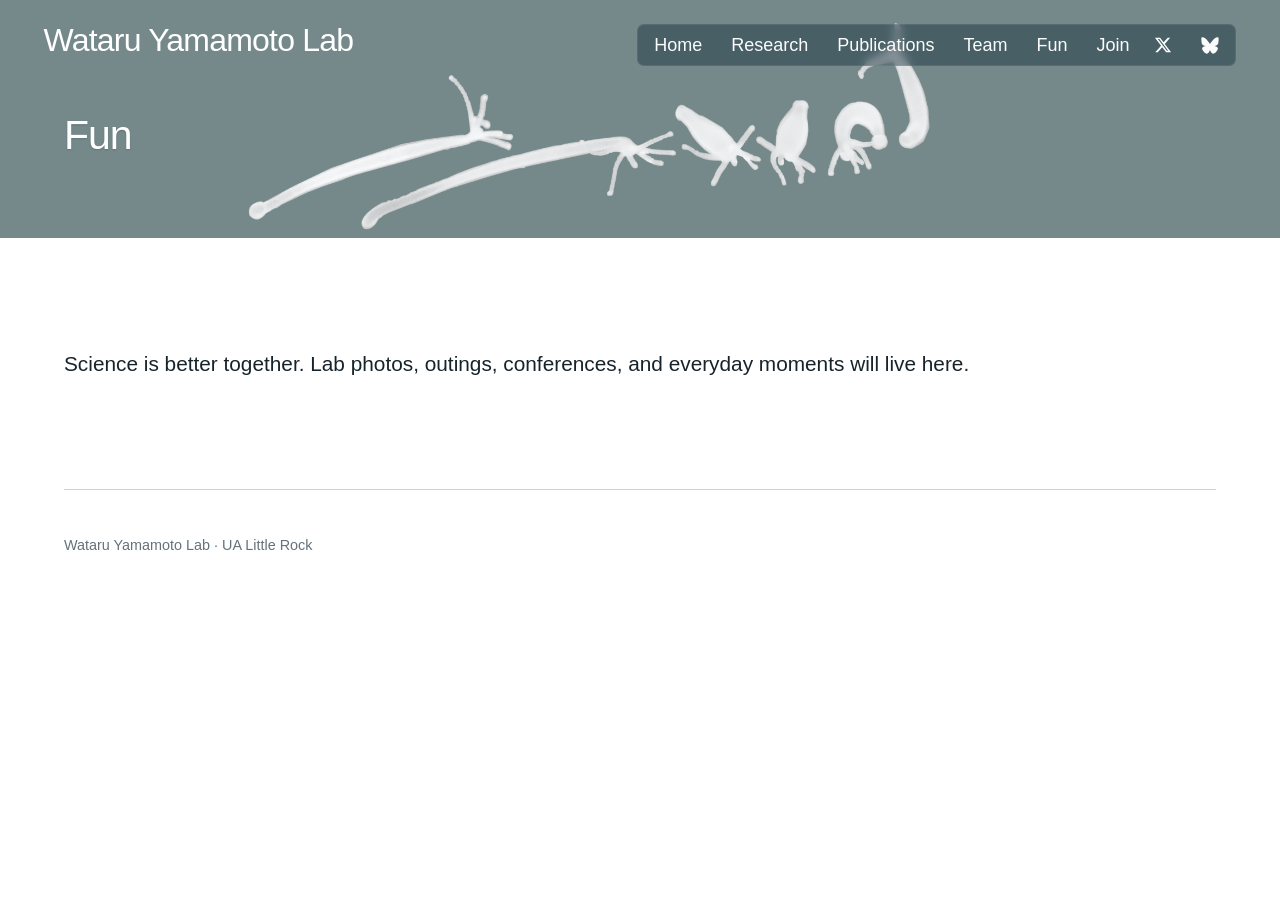
==== fun.html @ d71da0c1 "Add files via upload" ====
<!doctype html><html lang="en"><head><meta charset="utf-8"><meta name="viewport" content="width=device-width,initial-scale=1"><title>Fun | Wataru Yamamoto Lab</title><link rel="stylesheet" href="style-v19.css?v=20261117h"></head><body><header class="site-header"><a class="brand" href="index.html">Wataru Yamamoto Lab</a><div class="header-right"><nav><a href="index.html">Home</a><a href="research.html">Research</a><a href="publications.html">Publications</a><a href="team.html">Team</a><a href="fun.html">Fun</a><a href="join.html">Join</a></nav><div class="social-links" aria-label="Social media"><a href="https://x.com/wayamamo" target="_blank" rel="noopener" aria-label="Wataru Yamamoto on X" title="X"><img src="assets/x.svg" alt=""></a><a href="https://bsky.app/profile/wayamamo.bsky.social" target="_blank" rel="noopener" aria-label="Wataru Yamamoto on Bluesky" title="Bluesky"><img src="assets/bluesky.svg" alt=""></a></div></div></header><section class="page-hero"><div class="inner"><h1>Fun</h1><div class="somersault-hero-art"><img src="assets/somersault-header-original-pearl.png" alt="" aria-hidden="true"></div></div></section><main><section class="section"><p class="lede">Science is better together. Lab photos, outings, conferences, and everyday moments will live here.</p></section></main><footer>Wataru Yamamoto Lab · UA Little Rock</footer></body></html>
---- style-v19.css ----
:root{
  --navy:#173b4a;
  --ink:#17232b;
  --muted:#64727a;
  --paper:#ffffff;
  --max:1240px;
}
*{box-sizing:border-box}
html{scroll-behavior:smooth}
body{
  margin:0;
  font-family:"Helvetica Neue",Helvetica,Arial,sans-serif;
  font-weight:300;
  color:var(--ink);
  background:#fff;
  line-height:1.55;
  -webkit-font-smoothing:antialiased;
  text-rendering:optimizeLegibility;
}
a{color:inherit;text-decoration:none}
.site-header{
  position:absolute;
  z-index:20;
  top:0; left:0; right:0;
  display:flex;
  align-items:center;
  justify-content:space-between;
  gap:34px;
  padding:24px 3.4vw;
  color:#fff;
}
.brand{
  font-size:32px;
  line-height:1;
  font-weight:300;
  letter-spacing:-0.025em;
  white-space:nowrap;
}
.header-right{
  display:flex;
  align-items:center;
  gap:29px;
  margin-left:auto;
}
nav{
  display:flex;
  align-items:center;
  gap:29px;
  font-size:18px;
  line-height:1;
  font-weight:300;
}
nav a,.social-links a{opacity:.98}
nav a:hover,.social-links a:hover{opacity:.67}
.social-links{
  display:flex;
  align-items:center;
  gap:29px;
  margin-left:0;
}
.social-links a{
  display:inline-flex;
  align-items:center;
  justify-content:center;
  width:18px;
  height:18px;
  flex:0 0 18px;
}
.social-links img{
  display:block !important;
  width:18px !important;
  height:18px !important;
  max-width:18px !important;
  max-height:18px !important;
  object-fit:contain;
}
.hero{
  height:64vh;
  min-height:520px;
  max-height:650px;
  position:relative;
  display:flex;
  align-items:center;
  overflow:hidden;
  background:var(--navy);
}
.hero video{
  position:absolute;
  inset:0;
  width:100%;
  height:100%;
  object-fit:cover;
  object-position:center center;
  filter:brightness(1.13) contrast(.94);
}
.hero::after{
  content:"";
  position:absolute;
  inset:0;
  background:linear-gradient(90deg,rgba(18,48,60,.10) 0%,rgba(18,48,60,.03) 58%,rgba(18,48,60,0) 100%);
  pointer-events:none;
}
.hero-copy{
  position:relative;
  z-index:2;
  width:min(var(--max),83vw);
  margin:0 auto;
  color:#fff;
  transform:translateY(28px);
}
.kicker{
  margin:0 0 13px;
  font-size:21px;
  line-height:1.15;
  font-weight:300;
  letter-spacing:.12em;
  text-transform:uppercase;
}
.hero h1{
  margin:0 0 13px;
  font-size:41px;
  line-height:1.08;
  font-weight:600;
  letter-spacing:-.025em;
}
.hero p{
  margin:0;
  font-size:25px;
  line-height:1.3;
  font-weight:300;
}
main{width:min(var(--max),90vw);margin:auto}
.section{padding:88px 0}
.home-intro{padding:54px 0 44px}
.home-intro .lede{
  width:100%;
  max-width:none;
  margin:0;
  font-size:22px;
  line-height:1.58;
  font-weight:300;
}
.home-news{padding:42px 0 90px}
.home-news h2{
  margin:0 0 20px;
  font-size:27px;
  line-height:1.1;
  font-weight:300;
  letter-spacing:-.015em;
}
.news-row{
  display:grid;
  grid-template-columns:190px 1fr;
  gap:31px;
  padding:16px 0;
  border-top:1px solid #d0d7da;
  font-size:18px;
  line-height:1.5;
  font-weight:300;
}
.news-row strong{font-weight:500}
.paper-link{font-weight:400;border-bottom:1px solid currentColor}
.paper-link:hover{opacity:.62}
.section h2{
  font-size:clamp(2.25rem,4vw,4rem);
  font-weight:300;
  line-height:1;
  letter-spacing:-.035em;
  margin:0 0 28px;
}
/* Keep Group News deliberately understated and aligned with the hero title. */
.home-page .home-news h2{
  font-size:40px;
  line-height:1.08;
  font-weight:300;
  letter-spacing:-.025em;
  margin:0 0 20px;
}
.lede{font-size:1.30rem;max-width:960px;line-height:1.6;font-weight:300}
.grid-2{display:grid;grid-template-columns:1fr 1fr;gap:48px}
.card{border-top:1px solid #b9c4ca;padding-top:22px}
.card h3{font-size:1.7rem;font-weight:400;margin:.2rem 0 .7rem}
.card .question{font-style:italic;color:var(--muted)}
.page-hero{padding:105px 0 28px;background:var(--navy);color:#fff}
.page-hero .inner{width:min(var(--max),90vw);margin:auto}
.page-hero h1{font-size:41px;line-height:1.08;font-weight:300;letter-spacing:-.025em;margin:0}
.pub{padding:20px 0;border-top:1px solid #cad1d5}
.pub strong{font-size:1.08rem;font-weight:500}
.meta{color:var(--muted);margin-top:4px}
footer{width:min(var(--max),90vw);margin:auto;padding:44px 0 58px;border-top:1px solid #ccd4d8;color:var(--muted);font-size:.9rem}
@media(max-width:950px){
  .brand{font-size:27px}
  nav{gap:18px;font-size:15px}
}
@media(max-width:760px){
  .site-header{padding:17px 5vw;align-items:flex-start;background:linear-gradient(to bottom,rgba(8,29,38,.45),rgba(8,29,38,0))}
  .brand{font-size:22px;line-height:1.15}
  .header-right{gap:10px;align-items:flex-start}
  nav{gap:10px;font-size:13.5px;flex-wrap:wrap;justify-content:flex-end}
  .social-links{gap:10px}
  .social-links a,.social-links img{width:14px!important;height:14px!important;max-width:14px!important;max-height:14px!important}
  .hero{height:58vh;min-height:420px;max-height:550px}
  .hero-copy{width:90vw;transform:translateY(24px)}
  .kicker{font-size:16px}
  .hero h1{font-size:34px;font-weight:600}
  .home-page .home-news h2{font-size:33px}
  .hero p{font-size:20px}
  .home-intro .lede{font-size:19px}
  .news-row{grid-template-columns:1fr;gap:4px;font-size:16.5px}
  .grid-2{grid-template-columns:1fr;gap:34px}
}

@media(max-width:760px){
  .page-hero{padding:88px 0 22px}
  .page-hero h1{font-size:34px;font-weight:300}
}


/* Research page refinements */
.research-page .lede{
  font-size:1.38rem;
  line-height:1.68;
  max-width:1100px;
}
.research-page .grid-2{
  align-items:start;
  gap:52px;
  margin-top:48px !important;
}
.research-page .card{
  border-top:none;
  padding-top:0;
}
.research-page .project-image{
  display:block;
  width:100%;
  height:auto;
  margin:0 0 20px;
  border:1px solid #d7dde1;
  background:#fff;
}
.research-page .card h3{
  font-size:1.85rem;
  line-height:1.18;
  font-weight:400;
  margin:.2rem 0 .85rem;
  letter-spacing:-.015em;
}
.research-page .card .question{
  font-size:1.25rem;
  line-height:1.45;
  color:var(--ink);
  font-style:italic;
  margin:0 0 12px;
}
.research-page .card p{
  font-size:1.12rem;
  line-height:1.68;
  margin:0 0 14px;
}
.research-page .selected-work{
  margin-top:16px;
}
.research-page .selected-work strong{
  display:block;
  margin-bottom:10px;
  font-weight:500;
  font-size:1.12rem;
}
.research-page .selected-work ul{
  margin:0;
  padding-left:1.15rem;
}
.research-page .selected-work li{
  margin:0 0 10px;
  font-size:1.06rem;
  line-height:1.55;
}
.research-page .selected-work a{
  text-decoration:underline;
  text-underline-offset:2px;
}
.research-page .selected-work a:hover{
  opacity:.68;
}

@media(max-width:760px){
  .research-page .lede{font-size:1.18rem}
  .research-page .card h3{font-size:1.6rem}
  .research-page .card .question{font-size:1.12rem}
  .research-page .card p{font-size:1.02rem}
}

/* Research page v9 */
.research-page main{width:min(var(--max),90vw)}
.research-page .section{padding-top:68px}
.research-page .lede{
  width:100%;
  max-width:none;
  font-size:1.38rem;
  line-height:1.68;
  margin:0;
}
.research-page .grid-2{
  margin-top:48px !important;
  gap:52px;
}
.research-page .project-image-frame{
  width:100%;
  height:360px;
  display:flex;
  align-items:center;
  justify-content:center;
  margin:0 0 22px;
  border:1px solid #d7dde1;
  background:#fff;
  overflow:hidden;
}
.research-page .project-image-frame img{
  display:block;
  max-width:100%;
  max-height:100%;
  width:auto;
  height:auto;
  object-fit:contain;
}
.research-page .project-image-frame.neuron img{
  max-width:82%;
  max-height:94%;
}
.research-page .project-image-frame.gut img{
  width:100%;
  height:100%;
  object-fit:contain;
}
@media(max-width:760px){
  .research-page .project-image-frame{height:280px}
  .research-page .project-image-frame.neuron img{max-width:88%}
}

/* Research introduction: full-width single justified paragraph */
.research-page .lede{
  width:100%;
  max-width:none !important;
  margin:0;
  text-align:justify;
  text-align-last:left;
  text-justify:inter-word;
  hyphens:auto;
  -webkit-hyphens:auto;
}
.research-page .lede strong{
  font-weight:600;
}

/* Publications links */
.publications-page{
  padding-top:56px;
}
.scholar-link{
  margin:0 0 30px;
  font-size:1.12rem;
}
.scholar-link a,
.pub strong a{
  text-decoration:underline;
  text-underline-offset:3px;
  text-decoration-thickness:1px;
}
.scholar-link a:hover,
.pub strong a:hover{
  opacity:.65;
}

/* Publications with figures */
.publications-page{
  padding-top:56px;
}
.publications-page .scholar-link{
  margin:0 0 32px;
  font-size:1.12rem;
}
.publications-page .scholar-link a,
.publications-page .pub strong a{
  text-decoration:underline;
  text-underline-offset:3px;
  text-decoration-thickness:1px;
}
.publications-page .scholar-link a:hover,
.publications-page .pub strong a:hover{
  opacity:.65;
}
.publications-page .pub{
  display:grid;
  grid-template-columns: 360px 1fr;
  gap:28px;
  align-items:center;
  padding:26px 0;
  border-top:1px solid #cad1d5;
}
.publications-page .pub-figure{
  width:100%;
  height:220px;
  display:flex;
  align-items:center;
  justify-content:center;
  border:1px solid #d7dde1;
  background:#fff;
  overflow:hidden;
}
.publications-page .pub-figure img{
  display:block;
  max-width:100%;
  max-height:100%;
  width:auto;
  height:auto;
  object-fit:contain;
}
.publications-page .pub-content{
  min-width:0;
}
.publications-page .pub strong{
  display:block;
  font-size:1.08rem;
  font-weight:500;
  line-height:1.45;
}
.publications-page .meta{
  color:var(--muted);
  margin-top:7px;
  font-size:1rem;
  line-height:1.5;
}
@media(max-width:900px){
  .publications-page .pub{
    grid-template-columns: 1fr;
    gap:18px;
    align-items:start;
  }
  .publications-page .pub-figure{
    width:min(100%, 520px);
    height:220px;
    margin:0 auto;
  }
}




/* v17: shared translucent navigation tray (home + interior). */
.site-header{z-index:50;}
.header-right{
  background:rgba(13,39,53,.56);
  border:1px solid rgba(255,255,255,.10);
  border-radius:7px;
  padding:11px 16px;
  gap:25px;
  -webkit-backdrop-filter:blur(5px);
  backdrop-filter:blur(5px);
}
@media(max-width:950px){
  .header-right{gap:14px;padding:10px 12px;}
  nav,.social-links{gap:16px;}
}
@media(max-width:760px){
  .site-header{gap:14px;}
  .header-right{gap:10px;padding:8px 10px;max-width:70vw;align-items:center;}
  nav,.social-links{gap:9px;}
  .hero{min-height:420px;}
}

/* Fixed-height interior title bands. The illustration is overlaid,
   so it never changes the blue strip height. */
.page-hero{
  position:relative;
  padding:0 !important;
  height:238px;
  min-height:238px;
  overflow:hidden;
  background:#75898B;
  color:white;
}
.page-hero .inner{
  position:relative;
  display:block;
  height:100%;
  min-height:0;
  width:min(var(--max),90vw);
  margin:0 auto;
}
.page-hero h1{
  position:absolute;
  left:0;
  top:135px;
  transform:translateY(-50%);
  z-index:4;
  font-size:41px;
  line-height:1.08;
  font-weight:300;
  letter-spacing:-.025em;
  margin:0;
  text-shadow:0 1px 2px rgba(26,43,46,.2);
}
.somersault-hero-art{
  position:absolute;
  top:30px;
  bottom:8px;
  left:30%;
  right:-2%;
  display:flex;
  align-items:center;
  justify-content:center;
  width:auto;
  height:auto;
  overflow:visible;
  margin:0;
  transform:none;
  pointer-events:none;
}
.somersault-hero-art img{
  display:block;
  width:100%;
  height:100%;
  max-width:100%;
  max-height:100%;
  object-fit:contain;
  object-position:center;
}
@media(max-width:950px){
  .page-hero{height:230px;min-height:230px;}
  .page-hero h1{font-size:37px;top:132px;}
  .somersault-hero-art{top:48px;bottom:7px;left:36%;right:-1%;}
}
@media(max-width:760px){
  .page-hero{height:250px;min-height:250px;}
  .page-hero h1{font-size:34px;top:122px;}
  .somersault-hero-art{top:130px;bottom:9px;left:10%;right:10%;}
}

/* Keep the label and navigation usable on narrow phones. */
@media(max-width:760px){
  .site-header{flex-direction:column;align-items:stretch;gap:9px;padding:14px 5vw;}
  .brand{font-size:21px;}
  .header-right{width:100%;max-width:100%;margin-left:0;padding:8px 10px;justify-content:space-between;}
  nav{flex:1;justify-content:flex-start;gap:8px 12px;font-size:12.5px;line-height:1.25;}
  .social-links{gap:10px;align-self:center;}
  .page-hero{height:300px;min-height:300px;}
  .page-hero h1{top:175px;}
  .somersault-hero-art{top:208px;bottom:8px;left:8%;right:8%;}
}


/* v18 refinements: more transparent nav tray, more centered header art, slightly darker art */
.header-right{
  background:rgba(13,39,53,.42);
  border:1px solid rgba(255,255,255,.08);
}

.page-hero .inner{
  overflow:hidden;
}
.somersault-hero-art{
  top:22px;
  bottom:8px;
  left:20%;
  right:2%;
}
.somersault-hero-art img{
  object-position:center center;
}
@media(max-width:950px){
  .somersault-hero-art{top:40px; bottom:7px; left:24%; right:2%;}
}
@media(max-width:760px){
  .header-right{background:rgba(13,39,53,.34);}
  .somersault-hero-art{top:206px; bottom:8px; left:4%; right:4%;}
}


/* v19: use the original uploaded Hydra sequence; move artwork left without changing height. */
.somersault-hero-art{
  left:16% !important;
  right:1% !important;
  top:22px !important;
  bottom:8px !important;
  justify-content:flex-start !important;
}
.somersault-hero-art img{
  object-position:left center !important;
}
@media(max-width:950px){
  .somersault-hero-art{left:22% !important;right:1% !important;top:39px !important;bottom:7px !important;}
}
@media(max-width:760px){
  .somersault-hero-art{left:4% !important;right:4% !important;top:206px !important;bottom:8px !important;}
  .somersault-hero-art img{object-position:center center !important;}
}


/* v20: Keep the interior page title band visible as body content scrolls.
   The home movie and home header behave as before. */
body:not(.home-page) .site-header {
  position: fixed;
  top: 0;
  left: 0;
  right: 0;
  z-index: 100;
}
body:not(.home-page) .page-hero {
  position: sticky;
  top: 0;
  z-index: 60;
  isolation: isolate;
}
/* Maintain the original header height, artwork position, and content spacing. */


/* v21: ONLY the compact semi-transparent navigation tray stays fixed.
   The lab name and full image/title band scroll with the page. */
.site-header,
body:not(.home-page) .site-header {
  position:absolute;
  top:0;
  left:0;
  right:0;
  z-index:100;
}
.header-right {
  position:fixed;
  top:24px;
  right:3.4vw;
  left:auto;
  width:auto;
  margin:0;
  z-index:101;
}
body:not(.home-page) .page-hero {
  position:relative;
  top:auto;
  z-index:auto;
  isolation:auto;
}
@media(max-width:760px) {
  .header-right {
    position:fixed;
    top:50px;
    left:5vw;
    right:5vw;
    width:90vw;
    max-width:90vw;
    margin:0;
    z-index:101;
  }
}
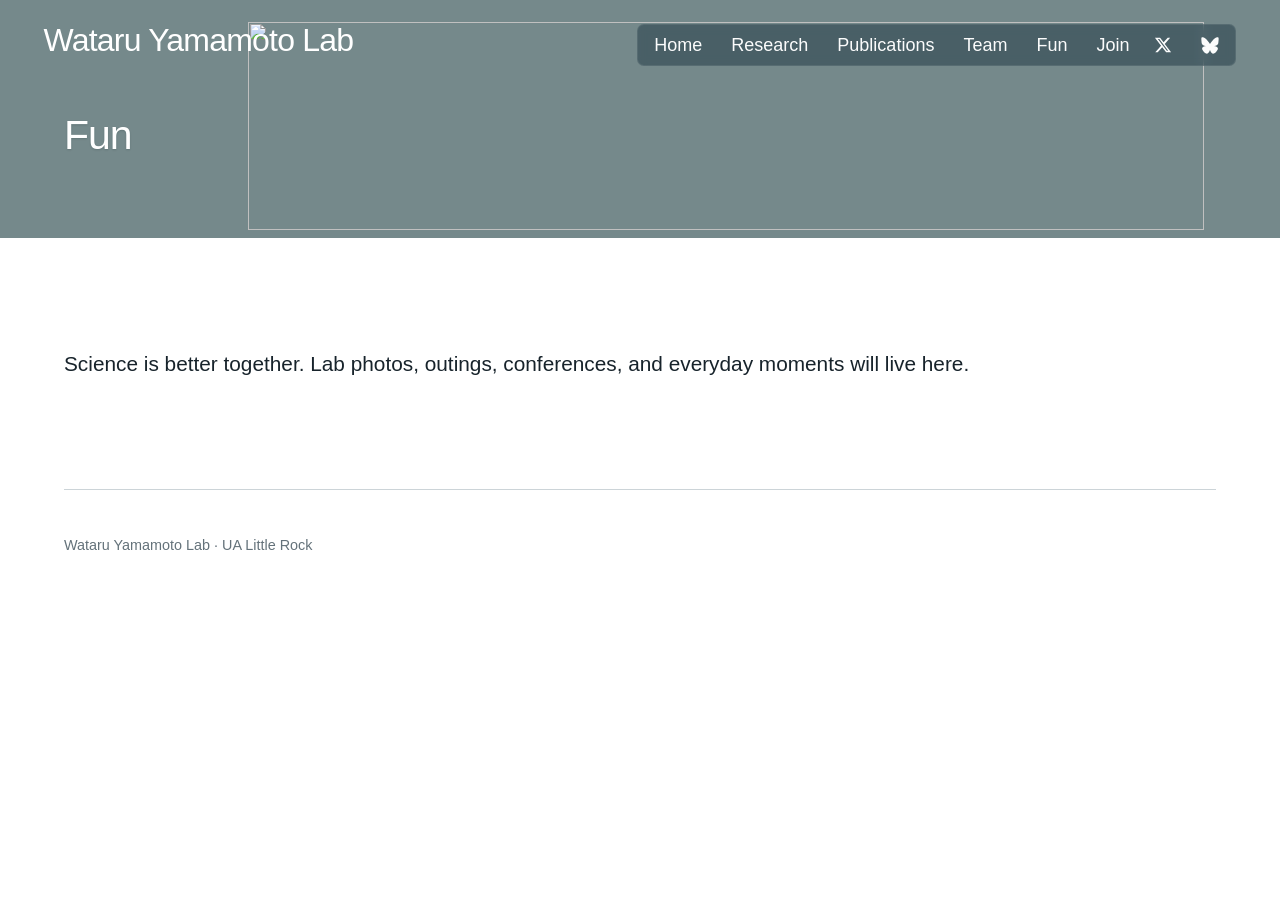
==== commit ea047437: "Add files via upload" ====
--- a/fun.html
+++ b/fun.html
@@ -1 +1 @@
-<!doctype html><html lang="en"><head><meta charset="utf-8"><meta name="viewport" content="width=device-width,initial-scale=1"><title>Fun | Wataru Yamamoto Lab</title><link rel="stylesheet" href="style-v19.css?v=20261117h"></head><body><header class="site-header"><a class="brand" href="index.html">Wataru Yamamoto Lab</a><div class="header-right"><nav><a href="index.html">Home</a><a href="research.html">Research</a><a href="publications.html">Publications</a><a href="team.html">Team</a><a href="fun.html">Fun</a><a href="join.html">Join</a></nav><div class="social-links" aria-label="Social media"><a href="https://x.com/wayamamo" target="_blank" rel="noopener" aria-label="Wataru Yamamoto on X" title="X"><img src="assets/x.svg" alt=""></a><a href="https://bsky.app/profile/wayamamo.bsky.social" target="_blank" rel="noopener" aria-label="Wataru Yamamoto on Bluesky" title="Bluesky"><img src="assets/bluesky.svg" alt=""></a></div></div></header><section class="page-hero"><div class="inner"><h1>Fun</h1><div class="somersault-hero-art"><img src="assets/somersault-header-original-pearl.png" alt="" aria-hidden="true"></div></div></section><main><section class="section"><p class="lede">Science is better together. Lab photos, outings, conferences, and everyday moments will live here.</p></section></main><footer>Wataru Yamamoto Lab · UA Little Rock</footer></body></html>
+<!doctype html><html lang="en"><head><meta charset="utf-8"><meta name="viewport" content="width=device-width,initial-scale=1"><title>Fun | Wataru Yamamoto Lab</title><link rel="stylesheet" href="style-v19.css?v=20261117h"></head><body><header class="site-header"><a class="brand" href="index.html">Wataru Yamamoto Lab</a><div class="header-right"><nav><a href="index.html">Home</a><a href="research.html">Research</a><a href="publications.html">Publications</a><a href="team.html">Team</a><a href="fun.html">Fun</a><a href="join.html">Join</a></nav><div class="social-links" aria-label="Social media"><a href="https://x.com/wayamamo" target="_blank" rel="noopener" aria-label="Wataru Yamamoto on X" title="X"><img src="assets/x.svg" alt=""></a><a href="https://bsky.app/profile/wayamamo.bsky.social" target="_blank" rel="noopener" aria-label="Wataru Yamamoto on Bluesky" title="Bluesky"><img src="assets/bluesky.svg" alt=""></a></div></div></header><section class="page-hero"><div class="inner"><h1>Fun</h1><div class="somersault-hero-art"><img src="assets/somersault-header-fun-color.png" alt="" aria-hidden="true"></div></div></section><main><section class="section"><p class="lede">Science is better together. Lab photos, outings, conferences, and everyday moments will live here.</p></section></main><footer>Wataru Yamamoto Lab · UA Little Rock</footer></body></html>
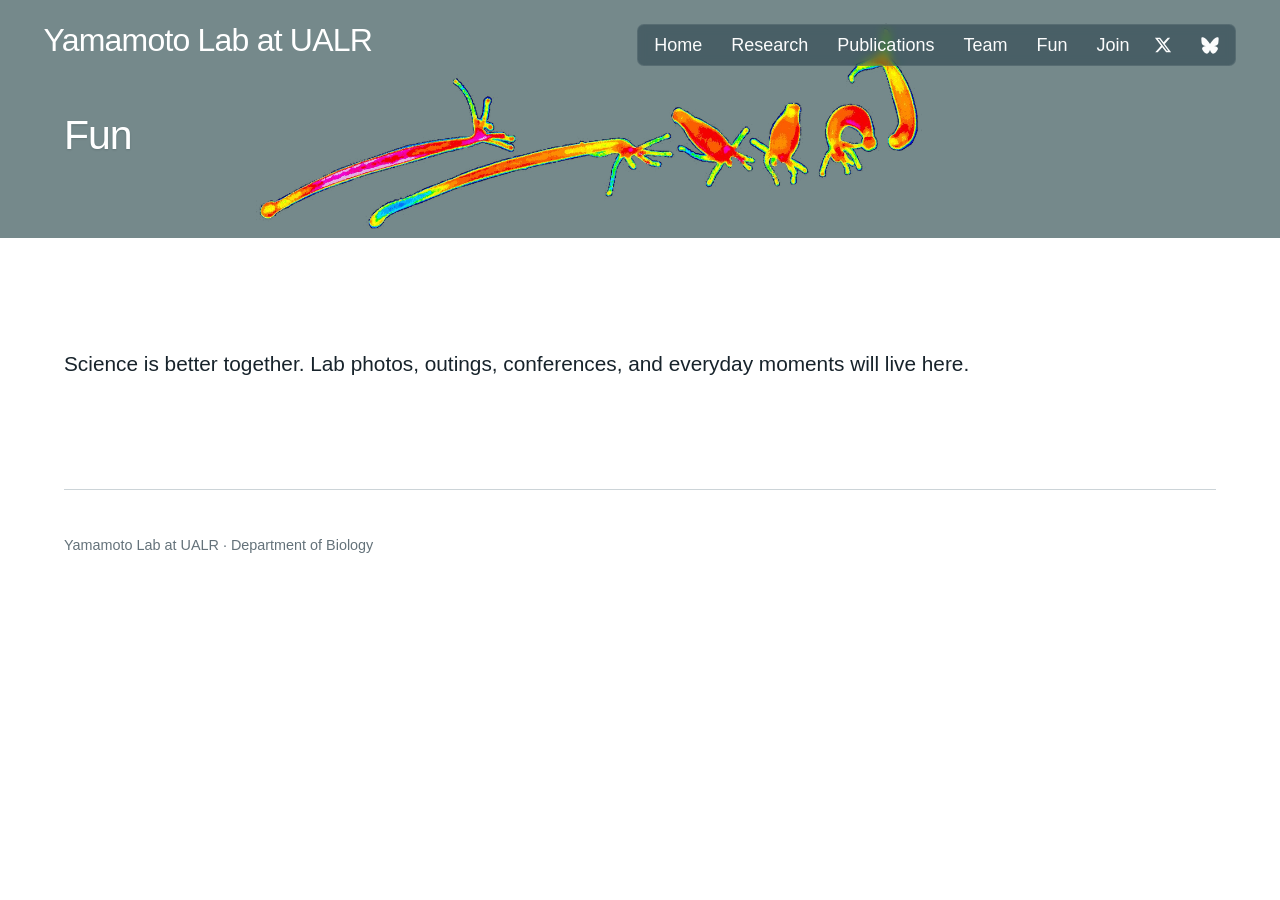
==== commit ea89bdd5: "Add files via upload" ====
--- a/fun.html
+++ b/fun.html
@@ -1 +1 @@
-<!doctype html><html lang="en"><head><meta charset="utf-8"><meta name="viewport" content="width=device-width,initial-scale=1"><title>Fun | Wataru Yamamoto Lab</title><link rel="stylesheet" href="style-v19.css?v=20261117h"></head><body><header class="site-header"><a class="brand" href="index.html">Wataru Yamamoto Lab</a><div class="header-right"><nav><a href="index.html">Home</a><a href="research.html">Research</a><a href="publications.html">Publications</a><a href="team.html">Team</a><a href="fun.html">Fun</a><a href="join.html">Join</a></nav><div class="social-links" aria-label="Social media"><a href="https://x.com/wayamamo" target="_blank" rel="noopener" aria-label="Wataru Yamamoto on X" title="X"><img src="assets/x.svg" alt=""></a><a href="https://bsky.app/profile/wayamamo.bsky.social" target="_blank" rel="noopener" aria-label="Wataru Yamamoto on Bluesky" title="Bluesky"><img src="assets/bluesky.svg" alt=""></a></div></div></header><section class="page-hero"><div class="inner"><h1>Fun</h1><div class="somersault-hero-art"><img src="assets/somersault-header-fun-color.png" alt="" aria-hidden="true"></div></div></section><main><section class="section"><p class="lede">Science is better together. Lab photos, outings, conferences, and everyday moments will live here.</p></section></main><footer>Wataru Yamamoto Lab · UA Little Rock</footer></body></html>
+<!doctype html><html lang="en"><head><meta charset="utf-8"><meta name="viewport" content="width=device-width,initial-scale=1"><title>Fun | Yamamoto Lab at UALR</title><link rel="stylesheet" href="style-v19.css?v=20261117h"></head><body><header class="site-header"><a class="brand" href="index.html">Yamamoto Lab at UALR</a><div class="header-right"><nav><a href="index.html">Home</a><a href="research.html">Research</a><a href="publications.html">Publications</a><a href="team.html">Team</a><a href="fun.html">Fun</a><a href="join.html">Join</a></nav><div class="social-links" aria-label="Social media"><a href="https://x.com/wayamamo" target="_blank" rel="noopener" aria-label="Wataru Yamamoto on X" title="X"><img src="assets/x.svg" alt=""></a><a href="https://bsky.app/profile/wayamamo.bsky.social" target="_blank" rel="noopener" aria-label="Wataru Yamamoto on Bluesky" title="Bluesky"><img src="assets/bluesky.svg" alt=""></a></div></div></header><section class="page-hero"><div class="inner"><h1>Fun</h1><div class="somersault-hero-art"><img src="assets/somersault-header-fun-aligned.png" alt="" aria-hidden="true"></div></div></section><main><section class="section"><p class="lede">Science is better together. Lab photos, outings, conferences, and everyday moments will live here.</p></section></main><footer>Yamamoto Lab at UALR · Department of Biology</footer></body></html>
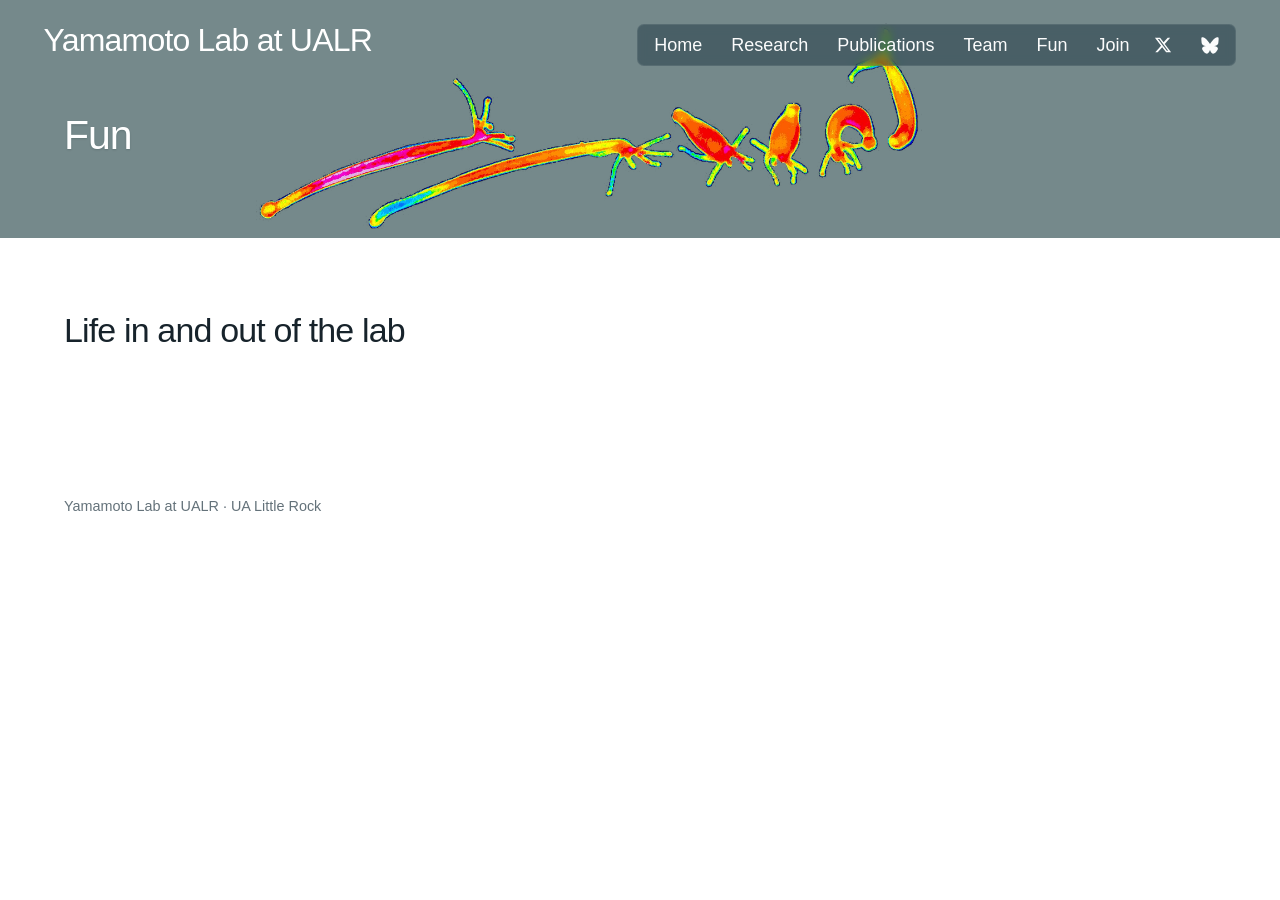
==== commit f013dbb6: "Add files via upload" ====
--- a/fun.html
+++ b/fun.html
@@ -1 +1,2 @@
-<!doctype html><html lang="en"><head><meta charset="utf-8"><meta name="viewport" content="width=device-width,initial-scale=1"><title>Fun | Yamamoto Lab at UALR</title><link rel="stylesheet" href="style-v19.css?v=20261117h"></head><body><header class="site-header"><a class="brand" href="index.html">Yamamoto Lab at UALR</a><div class="header-right"><nav><a href="index.html">Home</a><a href="research.html">Research</a><a href="publications.html">Publications</a><a href="team.html">Team</a><a href="fun.html">Fun</a><a href="join.html">Join</a></nav><div class="social-links" aria-label="Social media"><a href="https://x.com/wayamamo" target="_blank" rel="noopener" aria-label="Wataru Yamamoto on X" title="X"><img src="assets/x.svg" alt=""></a><a href="https://bsky.app/profile/wayamamo.bsky.social" target="_blank" rel="noopener" aria-label="Wataru Yamamoto on Bluesky" title="Bluesky"><img src="assets/bluesky.svg" alt=""></a></div></div></header><section class="page-hero"><div class="inner"><h1>Fun</h1><div class="somersault-hero-art"><img src="assets/somersault-header-fun-aligned.png" alt="" aria-hidden="true"></div></div></section><main><section class="section"><p class="lede">Science is better together. Lab photos, outings, conferences, and everyday moments will live here.</p></section></main><footer>Yamamoto Lab at UALR · Department of Biology</footer></body></html>
+<!DOCTYPE html>
+<html lang="en"><head><meta charset="utf-8"/><meta content="width=device-width,initial-scale=1" name="viewport"/><title>Fun | Yamamoto Lab at UALR</title><link href="style-v20.css?v=20261122a" rel="stylesheet"/></head><body><header class="site-header"><a class="brand" href="index.html">Yamamoto Lab at UALR</a><div class="header-right"><nav><a href="index.html">Home</a><a href="research.html">Research</a><a href="publications.html">Publications</a><a href="team.html">Team</a><a href="fun.html">Fun</a><a href="join.html">Join</a></nav><div aria-label="Social media" class="social-links"><a aria-label="Wataru Yamamoto on X" href="https://x.com/wayamamo" rel="noopener" target="_blank" title="X"><img alt="" src="assets/x.svg"/></a><a aria-label="Wataru Yamamoto on Bluesky" href="https://bsky.app/profile/wayamamo.bsky.social" rel="noopener" target="_blank" title="Bluesky"><img alt="" src="assets/bluesky.svg"/></a></div></div></header><section class="page-hero"><div class="inner"><h1>Fun</h1><div class="somersault-hero-art"><img alt="" aria-hidden="true" src="assets/somersault-header-fun-aligned.png"/></div></div></section><main><section class="fun-main section"><h2 class="fun-tagline">Life in and out of the lab</h2></section></main><footer>Yamamoto Lab at UALR · UA Little Rock</footer></body></html>
--- a/style-v20.css
+++ b/style-v20.css
@@ -0,0 +1,698 @@
+:root{
+  --navy:#173b4a;
+  --ink:#17232b;
+  --muted:#64727a;
+  --paper:#ffffff;
+  --max:1240px;
+}
+*{box-sizing:border-box}
+html{scroll-behavior:smooth}
+body{
+  margin:0;
+  font-family:"Helvetica Neue",Helvetica,Arial,sans-serif;
+  font-weight:300;
+  color:var(--ink);
+  background:#fff;
+  line-height:1.55;
+  -webkit-font-smoothing:antialiased;
+  text-rendering:optimizeLegibility;
+}
+a{color:inherit;text-decoration:none}
+.site-header{
+  position:absolute;
+  z-index:20;
+  top:0; left:0; right:0;
+  display:flex;
+  align-items:center;
+  justify-content:space-between;
+  gap:34px;
+  padding:24px 3.4vw;
+  color:#fff;
+}
+.brand{
+  font-size:32px;
+  line-height:1;
+  font-weight:300;
+  letter-spacing:-0.025em;
+  white-space:nowrap;
+}
+.header-right{
+  display:flex;
+  align-items:center;
+  gap:29px;
+  margin-left:auto;
+}
+nav{
+  display:flex;
+  align-items:center;
+  gap:29px;
+  font-size:18px;
+  line-height:1;
+  font-weight:300;
+}
+nav a,.social-links a{opacity:.98}
+nav a:hover,.social-links a:hover{opacity:.67}
+.social-links{
+  display:flex;
+  align-items:center;
+  gap:29px;
+  margin-left:0;
+}
+.social-links a{
+  display:inline-flex;
+  align-items:center;
+  justify-content:center;
+  width:18px;
+  height:18px;
+  flex:0 0 18px;
+}
+.social-links img{
+  display:block !important;
+  width:18px !important;
+  height:18px !important;
+  max-width:18px !important;
+  max-height:18px !important;
+  object-fit:contain;
+}
+.hero{
+  height:64vh;
+  min-height:520px;
+  max-height:650px;
+  position:relative;
+  display:flex;
+  align-items:center;
+  overflow:hidden;
+  background:var(--navy);
+}
+.hero video{
+  position:absolute;
+  inset:0;
+  width:100%;
+  height:100%;
+  object-fit:cover;
+  object-position:center center;
+  filter:brightness(1.13) contrast(.94);
+}
+.hero::after{
+  content:"";
+  position:absolute;
+  inset:0;
+  background:linear-gradient(90deg,rgba(18,48,60,.10) 0%,rgba(18,48,60,.03) 58%,rgba(18,48,60,0) 100%);
+  pointer-events:none;
+}
+.hero-copy{
+  position:relative;
+  z-index:2;
+  width:min(var(--max),83vw);
+  margin:0 auto;
+  color:#fff;
+  transform:translateY(28px);
+}
+.kicker{
+  margin:0 0 13px;
+  font-size:21px;
+  line-height:1.15;
+  font-weight:300;
+  letter-spacing:.12em;
+  text-transform:uppercase;
+}
+.hero h1{
+  margin:0 0 13px;
+  font-size:41px;
+  line-height:1.08;
+  font-weight:600;
+  letter-spacing:-.025em;
+}
+.hero p{
+  margin:0;
+  font-size:25px;
+  line-height:1.3;
+  font-weight:300;
+}
+main{width:min(var(--max),90vw);margin:auto}
+.section{padding:88px 0}
+.home-intro{padding:54px 0 44px}
+.home-intro .lede{
+  width:100%;
+  max-width:none;
+  margin:0;
+  font-size:22px;
+  line-height:1.58;
+  font-weight:300;
+}
+.home-news{padding:42px 0 90px}
+.home-news h2{
+  margin:0 0 20px;
+  font-size:27px;
+  line-height:1.1;
+  font-weight:300;
+  letter-spacing:-.015em;
+}
+.news-row{
+  display:grid;
+  grid-template-columns:190px 1fr;
+  gap:31px;
+  padding:16px 0;
+  border-top:1px solid #d0d7da;
+  font-size:18px;
+  line-height:1.5;
+  font-weight:300;
+}
+.news-row strong{font-weight:500}
+.paper-link{font-weight:400;border-bottom:1px solid currentColor}
+.paper-link:hover{opacity:.62}
+.section h2{
+  font-size:clamp(2.25rem,4vw,4rem);
+  font-weight:300;
+  line-height:1;
+  letter-spacing:-.035em;
+  margin:0 0 28px;
+}
+/* Keep Group News deliberately understated and aligned with the hero title. */
+.home-page .home-news h2{
+  font-size:40px;
+  line-height:1.08;
+  font-weight:300;
+  letter-spacing:-.025em;
+  margin:0 0 20px;
+}
+.lede{font-size:1.30rem;max-width:960px;line-height:1.6;font-weight:300}
+.grid-2{display:grid;grid-template-columns:1fr 1fr;gap:48px}
+.card{border-top:1px solid #b9c4ca;padding-top:22px}
+.card h3{font-size:1.7rem;font-weight:400;margin:.2rem 0 .7rem}
+.card .question{font-style:italic;color:var(--muted)}
+.page-hero{padding:105px 0 28px;background:var(--navy);color:#fff}
+.page-hero .inner{width:min(var(--max),90vw);margin:auto}
+.page-hero h1{font-size:41px;line-height:1.08;font-weight:300;letter-spacing:-.025em;margin:0}
+.pub{padding:20px 0;border-top:1px solid #cad1d5}
+.pub strong{font-size:1.08rem;font-weight:500}
+.meta{color:var(--muted);margin-top:4px}
+footer{width:min(var(--max),90vw);margin:auto;padding:44px 0 58px;border-top:1px solid #ccd4d8;color:var(--muted);font-size:.9rem}
+@media(max-width:950px){
+  .brand{font-size:27px}
+  nav{gap:18px;font-size:15px}
+}
+@media(max-width:760px){
+  .site-header{padding:17px 5vw;align-items:flex-start;background:linear-gradient(to bottom,rgba(8,29,38,.45),rgba(8,29,38,0))}
+  .brand{font-size:22px;line-height:1.15}
+  .header-right{gap:10px;align-items:flex-start}
+  nav{gap:10px;font-size:13.5px;flex-wrap:wrap;justify-content:flex-end}
+  .social-links{gap:10px}
+  .social-links a,.social-links img{width:14px!important;height:14px!important;max-width:14px!important;max-height:14px!important}
+  .hero{height:58vh;min-height:420px;max-height:550px}
+  .hero-copy{width:90vw;transform:translateY(24px)}
+  .kicker{font-size:16px}
+  .hero h1{font-size:34px;font-weight:600}
+  .home-page .home-news h2{font-size:33px}
+  .hero p{font-size:20px}
+  .home-intro .lede{font-size:19px}
+  .news-row{grid-template-columns:1fr;gap:4px;font-size:16.5px}
+  .grid-2{grid-template-columns:1fr;gap:34px}
+}
+
+@media(max-width:760px){
+  .page-hero{padding:88px 0 22px}
+  .page-hero h1{font-size:34px;font-weight:300}
+}
+
+
+/* Research page refinements */
+.research-page .lede{
+  font-size:1.38rem;
+  line-height:1.68;
+  max-width:1100px;
+}
+.research-page .grid-2{
+  align-items:start;
+  gap:52px;
+  margin-top:48px !important;
+}
+.research-page .card{
+  border-top:none;
+  padding-top:0;
+}
+.research-page .project-image{
+  display:block;
+  width:100%;
+  height:auto;
+  margin:0 0 20px;
+  border:1px solid #d7dde1;
+  background:#fff;
+}
+.research-page .card h3{
+  font-size:1.85rem;
+  line-height:1.18;
+  font-weight:400;
+  margin:.2rem 0 .85rem;
+  letter-spacing:-.015em;
+}
+.research-page .card .question{
+  font-size:1.25rem;
+  line-height:1.45;
+  color:var(--ink);
+  font-style:italic;
+  margin:0 0 12px;
+}
+.research-page .card p{
+  font-size:1.12rem;
+  line-height:1.68;
+  margin:0 0 14px;
+}
+.research-page .selected-work{
+  margin-top:16px;
+}
+.research-page .selected-work strong{
+  display:block;
+  margin-bottom:10px;
+  font-weight:500;
+  font-size:1.12rem;
+}
+.research-page .selected-work ul{
+  margin:0;
+  padding-left:1.15rem;
+}
+.research-page .selected-work li{
+  margin:0 0 10px;
+  font-size:1.06rem;
+  line-height:1.55;
+}
+.research-page .selected-work a{
+  text-decoration:underline;
+  text-underline-offset:2px;
+}
+.research-page .selected-work a:hover{
+  opacity:.68;
+}
+
+@media(max-width:760px){
+  .research-page .lede{font-size:1.18rem}
+  .research-page .card h3{font-size:1.6rem}
+  .research-page .card .question{font-size:1.12rem}
+  .research-page .card p{font-size:1.02rem}
+}
+
+/* Research page v9 */
+.research-page main{width:min(var(--max),90vw)}
+.research-page .section{padding-top:68px}
+.research-page .lede{
+  width:100%;
+  max-width:none;
+  font-size:1.38rem;
+  line-height:1.68;
+  margin:0;
+}
+.research-page .grid-2{
+  margin-top:48px !important;
+  gap:52px;
+}
+.research-page .project-image-frame{
+  width:100%;
+  height:360px;
+  display:flex;
+  align-items:center;
+  justify-content:center;
+  margin:0 0 22px;
+  border:1px solid #d7dde1;
+  background:#fff;
+  overflow:hidden;
+}
+.research-page .project-image-frame img{
+  display:block;
+  max-width:100%;
+  max-height:100%;
+  width:auto;
+  height:auto;
+  object-fit:contain;
+}
+.research-page .project-image-frame.neuron img{
+  max-width:82%;
+  max-height:94%;
+}
+.research-page .project-image-frame.gut img{
+  width:100%;
+  height:100%;
+  object-fit:contain;
+}
+@media(max-width:760px){
+  .research-page .project-image-frame{height:280px}
+  .research-page .project-image-frame.neuron img{max-width:88%}
+}
+
+/* Research introduction: full-width single justified paragraph */
+.research-page .lede{
+  width:100%;
+  max-width:none !important;
+  margin:0;
+  text-align:justify;
+  text-align-last:left;
+  text-justify:inter-word;
+  hyphens:auto;
+  -webkit-hyphens:auto;
+}
+.research-page .lede strong{
+  font-weight:600;
+}
+
+/* Publications links */
+.publications-page{
+  padding-top:56px;
+}
+.scholar-link{
+  margin:0 0 30px;
+  font-size:1.12rem;
+}
+.scholar-link a,
+.pub strong a{
+  text-decoration:underline;
+  text-underline-offset:3px;
+  text-decoration-thickness:1px;
+}
+.scholar-link a:hover,
+.pub strong a:hover{
+  opacity:.65;
+}
+
+/* Publications with figures */
+.publications-page{
+  padding-top:56px;
+}
+.publications-page .scholar-link{
+  margin:0 0 32px;
+  font-size:1.12rem;
+}
+.publications-page .scholar-link a,
+.publications-page .pub strong a{
+  text-decoration:underline;
+  text-underline-offset:3px;
+  text-decoration-thickness:1px;
+}
+.publications-page .scholar-link a:hover,
+.publications-page .pub strong a:hover{
+  opacity:.65;
+}
+.publications-page .pub{
+  display:grid;
+  grid-template-columns: 360px 1fr;
+  gap:28px;
+  align-items:center;
+  padding:26px 0;
+  border-top:1px solid #cad1d5;
+}
+.publications-page .pub-figure{
+  width:100%;
+  height:220px;
+  display:flex;
+  align-items:center;
+  justify-content:center;
+  border:1px solid #d7dde1;
+  background:#fff;
+  overflow:hidden;
+}
+.publications-page .pub-figure img{
+  display:block;
+  max-width:100%;
+  max-height:100%;
+  width:auto;
+  height:auto;
+  object-fit:contain;
+}
+.publications-page .pub-content{
+  min-width:0;
+}
+.publications-page .pub strong{
+  display:block;
+  font-size:1.08rem;
+  font-weight:500;
+  line-height:1.45;
+}
+.publications-page .meta{
+  color:var(--muted);
+  margin-top:7px;
+  font-size:1rem;
+  line-height:1.5;
+}
+@media(max-width:900px){
+  .publications-page .pub{
+    grid-template-columns: 1fr;
+    gap:18px;
+    align-items:start;
+  }
+  .publications-page .pub-figure{
+    width:min(100%, 520px);
+    height:220px;
+    margin:0 auto;
+  }
+}
+
+
+
+
+/* v17: shared translucent navigation tray (home + interior). */
+.site-header{z-index:50;}
+.header-right{
+  background:rgba(13,39,53,.56);
+  border:1px solid rgba(255,255,255,.10);
+  border-radius:7px;
+  padding:11px 16px;
+  gap:25px;
+  -webkit-backdrop-filter:blur(5px);
+  backdrop-filter:blur(5px);
+}
+@media(max-width:950px){
+  .header-right{gap:14px;padding:10px 12px;}
+  nav,.social-links{gap:16px;}
+}
+@media(max-width:760px){
+  .site-header{gap:14px;}
+  .header-right{gap:10px;padding:8px 10px;max-width:70vw;align-items:center;}
+  nav,.social-links{gap:9px;}
+  .hero{min-height:420px;}
+}
+
+/* Fixed-height interior title bands. The illustration is overlaid,
+   so it never changes the blue strip height. */
+.page-hero{
+  position:relative;
+  padding:0 !important;
+  height:238px;
+  min-height:238px;
+  overflow:hidden;
+  background:#75898B;
+  color:white;
+}
+.page-hero .inner{
+  position:relative;
+  display:block;
+  height:100%;
+  min-height:0;
+  width:min(var(--max),90vw);
+  margin:0 auto;
+}
+.page-hero h1{
+  position:absolute;
+  left:0;
+  top:135px;
+  transform:translateY(-50%);
+  z-index:4;
+  font-size:41px;
+  line-height:1.08;
+  font-weight:300;
+  letter-spacing:-.025em;
+  margin:0;
+  text-shadow:0 1px 2px rgba(26,43,46,.2);
+}
+.somersault-hero-art{
+  position:absolute;
+  top:30px;
+  bottom:8px;
+  left:30%;
+  right:-2%;
+  display:flex;
+  align-items:center;
+  justify-content:center;
+  width:auto;
+  height:auto;
+  overflow:visible;
+  margin:0;
+  transform:none;
+  pointer-events:none;
+}
+.somersault-hero-art img{
+  display:block;
+  width:100%;
+  height:100%;
+  max-width:100%;
+  max-height:100%;
+  object-fit:contain;
+  object-position:center;
+}
+@media(max-width:950px){
+  .page-hero{height:230px;min-height:230px;}
+  .page-hero h1{font-size:37px;top:132px;}
+  .somersault-hero-art{top:48px;bottom:7px;left:36%;right:-1%;}
+}
+@media(max-width:760px){
+  .page-hero{height:250px;min-height:250px;}
+  .page-hero h1{font-size:34px;top:122px;}
+  .somersault-hero-art{top:130px;bottom:9px;left:10%;right:10%;}
+}
+
+/* Keep the label and navigation usable on narrow phones. */
+@media(max-width:760px){
+  .site-header{flex-direction:column;align-items:stretch;gap:9px;padding:14px 5vw;}
+  .brand{font-size:21px;}
+  .header-right{width:100%;max-width:100%;margin-left:0;padding:8px 10px;justify-content:space-between;}
+  nav{flex:1;justify-content:flex-start;gap:8px 12px;font-size:12.5px;line-height:1.25;}
+  .social-links{gap:10px;align-self:center;}
+  .page-hero{height:300px;min-height:300px;}
+  .page-hero h1{top:175px;}
+  .somersault-hero-art{top:208px;bottom:8px;left:8%;right:8%;}
+}
+
+
+/* v18 refinements: more transparent nav tray, more centered header art, slightly darker art */
+.header-right{
+  background:rgba(13,39,53,.42);
+  border:1px solid rgba(255,255,255,.08);
+}
+
+.page-hero .inner{
+  overflow:hidden;
+}
+.somersault-hero-art{
+  top:22px;
+  bottom:8px;
+  left:20%;
+  right:2%;
+}
+.somersault-hero-art img{
+  object-position:center center;
+}
+@media(max-width:950px){
+  .somersault-hero-art{top:40px; bottom:7px; left:24%; right:2%;}
+}
+@media(max-width:760px){
+  .header-right{background:rgba(13,39,53,.34);}
+  .somersault-hero-art{top:206px; bottom:8px; left:4%; right:4%;}
+}
+
+
+/* v19: use the original uploaded Hydra sequence; move artwork left without changing height. */
+.somersault-hero-art{
+  left:16% !important;
+  right:1% !important;
+  top:22px !important;
+  bottom:8px !important;
+  justify-content:flex-start !important;
+}
+.somersault-hero-art img{
+  object-position:left center !important;
+}
+@media(max-width:950px){
+  .somersault-hero-art{left:22% !important;right:1% !important;top:39px !important;bottom:7px !important;}
+}
+@media(max-width:760px){
+  .somersault-hero-art{left:4% !important;right:4% !important;top:206px !important;bottom:8px !important;}
+  .somersault-hero-art img{object-position:center center !important;}
+}
+
+
+/* v20: Keep the interior page title band visible as body content scrolls.
+   The home movie and home header behave as before. */
+body:not(.home-page) .site-header {
+  position: fixed;
+  top: 0;
+  left: 0;
+  right: 0;
+  z-index: 100;
+}
+body:not(.home-page) .page-hero {
+  position: sticky;
+  top: 0;
+  z-index: 60;
+  isolation: isolate;
+}
+/* Maintain the original header height, artwork position, and content spacing. */
+
+
+/* v21: ONLY the compact semi-transparent navigation tray stays fixed.
+   The lab name and full image/title band scroll with the page. */
+.site-header,
+body:not(.home-page) .site-header {
+  position:absolute;
+  top:0;
+  left:0;
+  right:0;
+  z-index:100;
+}
+.header-right {
+  position:fixed;
+  top:24px;
+  right:3.4vw;
+  left:auto;
+  width:auto;
+  margin:0;
+  z-index:101;
+}
+body:not(.home-page) .page-hero {
+  position:relative;
+  top:auto;
+  z-index:auto;
+  isolation:auto;
+}
+@media(max-width:760px) {
+  .header-right {
+    position:fixed;
+    top:50px;
+    left:5vw;
+    right:5vw;
+    width:90vw;
+    max-width:90vw;
+    margin:0;
+    z-index:101;
+  }
+}
+
+
+/* v24: remove ornamental horizontal rules without removing card outlines */
+.news-row,
+.pub,
+.publications-page .pub,
+.card,
+.research-page .card,
+.join-page .join-block,
+.join-page .join-gallery,
+footer {
+  border-top: 0 !important;
+  border-bottom: 0 !important;
+}
+main hr {display:none !important;}
+.news-row {padding:17px 0;}
+.publications-page .pub {padding:30px 0;}
+
+/* Research: +2–3 points to paragraph text, keeping section titles untouched. */
+body.research-page .lede {font-size:25px !important;line-height:1.66;}
+body.research-page .card p {font-size:21px !important;line-height:1.66;}
+body.research-page .card .question {font-size:22px !important;line-height:1.5;}
+body.research-page .selected-work strong {font-size:20px !important;}
+body.research-page .selected-work li {font-size:19px !important;line-height:1.62;}
+
+/* Publications: readable paper title, authors/journal and scholar link. */
+.publications-page .scholar-link {font-size:21px !important;}
+.publications-page .pub strong {font-size:20px !important;line-height:1.45;}
+.publications-page .pub .meta {font-size:19px !important;line-height:1.55;}
+
+/* Fun: a short heading rather than explanatory placeholder copy. */
+.fun-main {padding:72px 0 100px;}
+.fun-main .fun-tagline {font-size:34px;font-weight:300;letter-spacing:-.025em;line-height:1.2;margin:0;}
+
+/* Improved mobile readability; preserve two-column research when space permits. */
+@media (max-width:760px) {
+  body.research-page .lede {font-size:21px !important;}
+  body.research-page .card p {font-size:19px !important;}
+  body.research-page .card .question {font-size:20px !important;}
+  body.research-page .selected-work li {font-size:18px !important;}
+  .publications-page .pub strong {font-size:19px !important;}
+  .publications-page .pub .meta {font-size:18px !important;}
+  .fun-main .fun-tagline {font-size:29px;}
+}
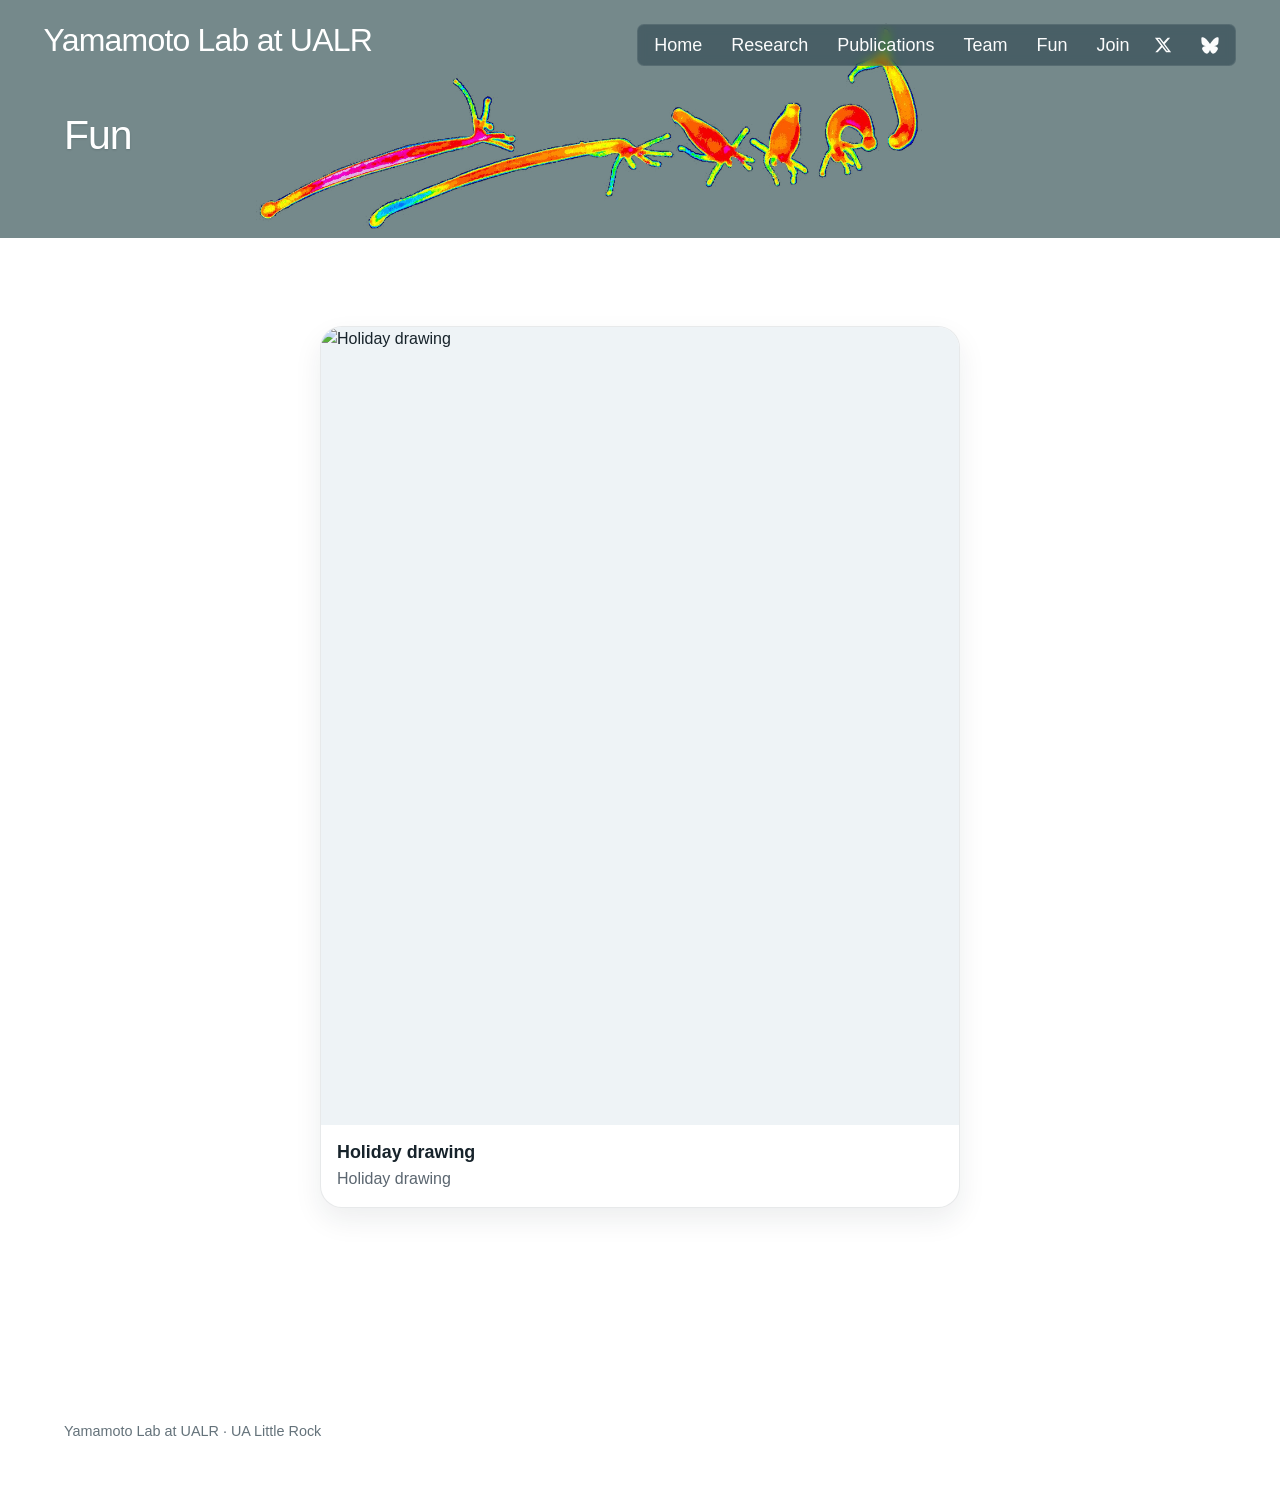
==== commit 279e64ba: "Add files via upload" ====
--- a/fun.html
+++ b/fun.html
@@ -1,2 +1,96 @@
 <!DOCTYPE html>
-<html lang="en"><head><meta charset="utf-8"/><meta content="width=device-width,initial-scale=1" name="viewport"/><title>Fun | Yamamoto Lab at UALR</title><link href="style-v20.css?v=20261122a" rel="stylesheet"/></head><body><header class="site-header"><a class="brand" href="index.html">Yamamoto Lab at UALR</a><div class="header-right"><nav><a href="index.html">Home</a><a href="research.html">Research</a><a href="publications.html">Publications</a><a href="team.html">Team</a><a href="fun.html">Fun</a><a href="join.html">Join</a></nav><div aria-label="Social media" class="social-links"><a aria-label="Wataru Yamamoto on X" href="https://x.com/wayamamo" rel="noopener" target="_blank" title="X"><img alt="" src="assets/x.svg"/></a><a aria-label="Wataru Yamamoto on Bluesky" href="https://bsky.app/profile/wayamamo.bsky.social" rel="noopener" target="_blank" title="Bluesky"><img alt="" src="assets/bluesky.svg"/></a></div></div></header><section class="page-hero"><div class="inner"><h1>Fun</h1><div class="somersault-hero-art"><img alt="" aria-hidden="true" src="assets/somersault-header-fun-aligned.png"/></div></div></section><main><section class="fun-main section"><h2 class="fun-tagline">Life in and out of the lab</h2></section></main><footer>Yamamoto Lab at UALR · UA Little Rock</footer></body></html>
+<html lang="en">
+<head>
+  <meta charset="utf-8"/>
+  <meta content="width=device-width,initial-scale=1" name="viewport"/>
+  <title>Fun | Yamamoto Lab at UALR</title>
+  <link href="style-v20.css?v=20261122b" rel="stylesheet"/>
+  <style>
+    .fun-gallery-wrap{width:min(var(--max,1100px),90vw);margin:0 auto 5rem}
+    .fun-gallery{display:grid;grid-template-columns:minmax(280px,640px);justify-content:center;gap:1.35rem}
+    .fun-card{background:#fff;border:1px solid rgba(24,42,56,.10);border-radius:22px;overflow:hidden;box-shadow:0 12px 28px rgba(24,42,56,.08);transition:transform .18s ease, box-shadow .18s ease;cursor:pointer}
+    .fun-card:hover{transform:translateY(-4px);box-shadow:0 16px 32px rgba(24,42,56,.13)}
+    .fun-thumb{aspect-ratio:4/5;overflow:hidden;background:#eef3f6}
+    .fun-thumb img{width:100%;height:100%;object-fit:cover;display:block}
+    .fun-card-body{padding:1rem 1rem 1.05rem}
+    .fun-card h3{margin:0 0 .2rem;font-size:1.12rem;line-height:1.3;color:var(--ink,#14212b)}
+    .fun-card p{margin:0;color:#5b6670;font-size:1rem;line-height:1.45}
+    .fun-lightbox{position:fixed;inset:0;background:rgba(10,16,22,.82);display:none;align-items:center;justify-content:center;padding:1.5rem;z-index:1000}
+    .fun-lightbox.open{display:flex}
+    .fun-lightbox-inner{max-width:min(1100px,92vw);max-height:90vh;position:relative}
+    .fun-lightbox img{display:block;max-width:100%;max-height:76vh;border-radius:18px;box-shadow:0 20px 50px rgba(0,0,0,.35)}
+    .fun-lightbox-caption{color:#fff;text-align:center;margin-top:.8rem;font-size:1rem;line-height:1.45}
+    .fun-lightbox-close{position:absolute;top:-14px;right:-14px;border:0;background:#fff;color:#111827;width:40px;height:40px;border-radius:999px;font-size:1.2rem;font-weight:700;cursor:pointer;box-shadow:0 8px 24px rgba(0,0,0,.25)}
+  </style>
+</head>
+<body>
+  <header class="site-header">
+    <a class="brand" href="index.html">Yamamoto Lab at UALR</a>
+    <div class="header-right">
+      <nav>
+        <a href="index.html">Home</a><a href="research.html">Research</a><a href="publications.html">Publications</a><a href="team.html">Team</a><a href="fun.html">Fun</a><a href="join.html">Join</a>
+      </nav>
+      <div aria-label="Social media" class="social-links">
+        <a aria-label="Wataru Yamamoto on X" href="https://x.com/wayamamo" rel="noopener" target="_blank" title="X"><img alt="" src="assets/x.svg"/></a>
+        <a aria-label="Wataru Yamamoto on Bluesky" href="https://bsky.app/profile/wayamamo.bsky.social" rel="noopener" target="_blank" title="Bluesky"><img alt="" src="assets/bluesky.svg"/></a>
+      </div>
+    </div>
+  </header>
+
+  <section class="page-hero">
+    <div class="inner">
+      <h1>Fun</h1>
+      <div class="somersault-hero-art"><img alt="" aria-hidden="true" src="assets/somersault-header-fun-aligned.png"/></div>
+    </div>
+  </section>
+
+  <main>
+    <section class="section">
+      <div class="fun-gallery-wrap">
+        <div class="fun-gallery">
+          <article class="fun-card" data-full="assets/holiday-drawing.jpg" data-caption="Holiday drawing">
+            <div class="fun-thumb"><img alt="Holiday drawing" src="assets/holiday-drawing.jpg"/></div>
+            <div class="fun-card-body"><h3>Holiday drawing</h3><p>Holiday drawing</p></div>
+          </article>
+        </div>
+      </div>
+    </section>
+  </main>
+
+  <div aria-hidden="true" class="fun-lightbox" id="funLightbox" role="dialog">
+    <div class="fun-lightbox-inner">
+      <button aria-label="Close image" class="fun-lightbox-close" id="funLightboxClose" type="button">×</button>
+      <img alt="" id="funLightboxImg" src=""/>
+      <div class="fun-lightbox-caption" id="funLightboxCaption"></div>
+    </div>
+  </div>
+
+  <footer>Yamamoto Lab at UALR · UA Little Rock</footer>
+
+  <script>
+    (function(){
+      const lightbox = document.getElementById('funLightbox');
+      const img = document.getElementById('funLightboxImg');
+      const cap = document.getElementById('funLightboxCaption');
+      const closeBtn = document.getElementById('funLightboxClose');
+      document.querySelectorAll('.fun-card').forEach(card => {
+        card.addEventListener('click', () => {
+          img.src = card.dataset.full;
+          img.alt = card.dataset.caption;
+          cap.textContent = card.dataset.caption;
+          lightbox.classList.add('open');
+          lightbox.setAttribute('aria-hidden','false');
+        });
+      });
+      function closeLightbox(){
+        lightbox.classList.remove('open');
+        lightbox.setAttribute('aria-hidden','true');
+        img.src='';
+      }
+      closeBtn.addEventListener('click', closeLightbox);
+      lightbox.addEventListener('click', (e)=>{ if(e.target === lightbox) closeLightbox(); });
+      document.addEventListener('keydown', (e)=>{ if(e.key === 'Escape') closeLightbox(); });
+    })();
+  </script>
+</body>
+</html>
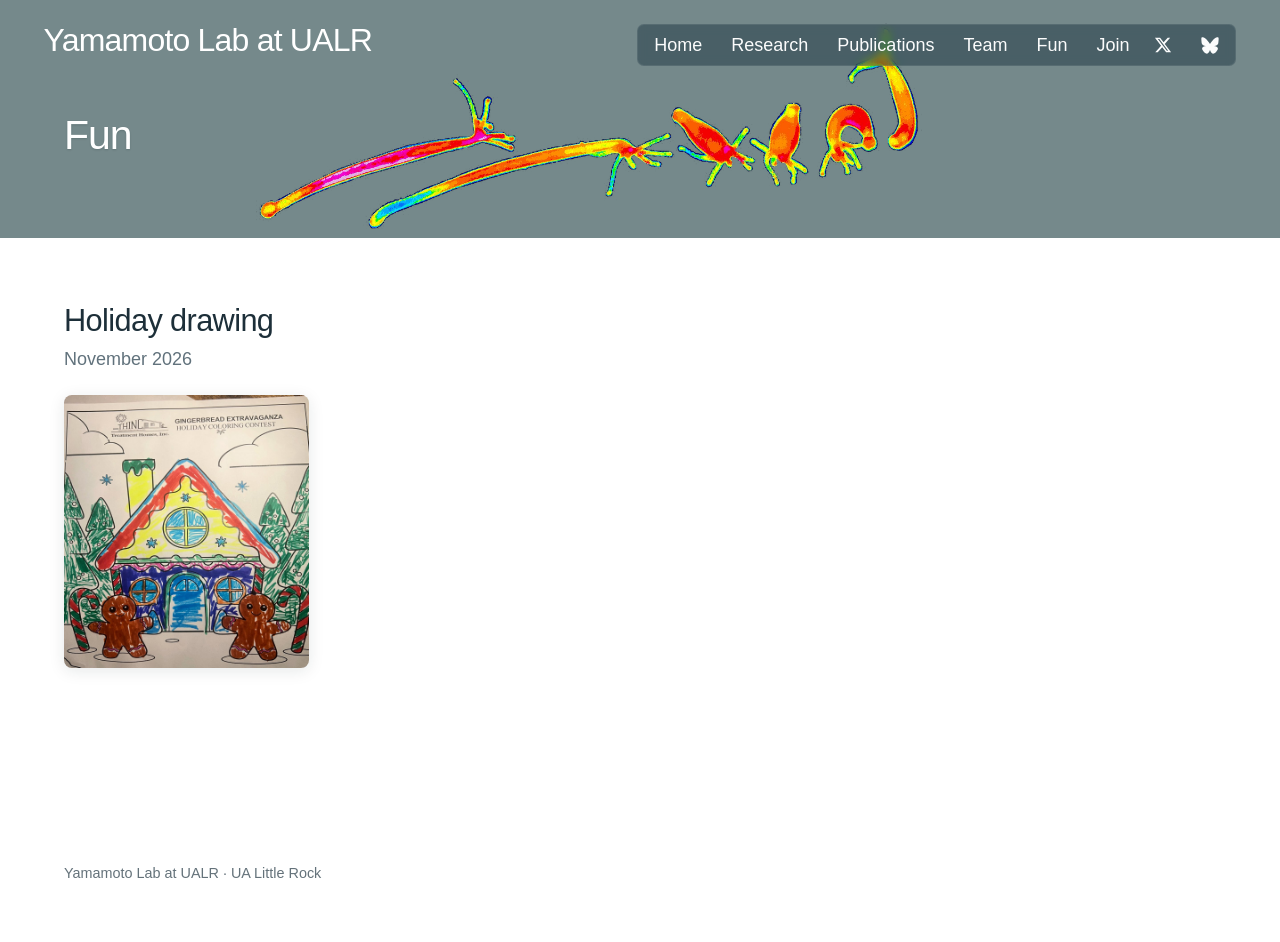
==== commit 86ca3d12: "Add files via upload" ====
--- a/fun.html
+++ b/fun.html
@@ -1,96 +1,33 @@
 <!DOCTYPE html>
-<html lang="en">
-<head>
-  <meta charset="utf-8"/>
-  <meta content="width=device-width,initial-scale=1" name="viewport"/>
-  <title>Fun | Yamamoto Lab at UALR</title>
-  <link href="style-v20.css?v=20261122b" rel="stylesheet"/>
-  <style>
-    .fun-gallery-wrap{width:min(var(--max,1100px),90vw);margin:0 auto 5rem}
-    .fun-gallery{display:grid;grid-template-columns:minmax(280px,640px);justify-content:center;gap:1.35rem}
-    .fun-card{background:#fff;border:1px solid rgba(24,42,56,.10);border-radius:22px;overflow:hidden;box-shadow:0 12px 28px rgba(24,42,56,.08);transition:transform .18s ease, box-shadow .18s ease;cursor:pointer}
-    .fun-card:hover{transform:translateY(-4px);box-shadow:0 16px 32px rgba(24,42,56,.13)}
-    .fun-thumb{aspect-ratio:4/5;overflow:hidden;background:#eef3f6}
-    .fun-thumb img{width:100%;height:100%;object-fit:cover;display:block}
-    .fun-card-body{padding:1rem 1rem 1.05rem}
-    .fun-card h3{margin:0 0 .2rem;font-size:1.12rem;line-height:1.3;color:var(--ink,#14212b)}
-    .fun-card p{margin:0;color:#5b6670;font-size:1rem;line-height:1.45}
-    .fun-lightbox{position:fixed;inset:0;background:rgba(10,16,22,.82);display:none;align-items:center;justify-content:center;padding:1.5rem;z-index:1000}
-    .fun-lightbox.open{display:flex}
-    .fun-lightbox-inner{max-width:min(1100px,92vw);max-height:90vh;position:relative}
-    .fun-lightbox img{display:block;max-width:100%;max-height:76vh;border-radius:18px;box-shadow:0 20px 50px rgba(0,0,0,.35)}
-    .fun-lightbox-caption{color:#fff;text-align:center;margin-top:.8rem;font-size:1rem;line-height:1.45}
-    .fun-lightbox-close{position:absolute;top:-14px;right:-14px;border:0;background:#fff;color:#111827;width:40px;height:40px;border-radius:999px;font-size:1.2rem;font-weight:700;cursor:pointer;box-shadow:0 8px 24px rgba(0,0,0,.25)}
-  </style>
-</head>
-<body>
-  <header class="site-header">
-    <a class="brand" href="index.html">Yamamoto Lab at UALR</a>
-    <div class="header-right">
-      <nav>
-        <a href="index.html">Home</a><a href="research.html">Research</a><a href="publications.html">Publications</a><a href="team.html">Team</a><a href="fun.html">Fun</a><a href="join.html">Join</a>
-      </nav>
-      <div aria-label="Social media" class="social-links">
-        <a aria-label="Wataru Yamamoto on X" href="https://x.com/wayamamo" rel="noopener" target="_blank" title="X"><img alt="" src="assets/x.svg"/></a>
-        <a aria-label="Wataru Yamamoto on Bluesky" href="https://bsky.app/profile/wayamamo.bsky.social" rel="noopener" target="_blank" title="Bluesky"><img alt="" src="assets/bluesky.svg"/></a>
-      </div>
-    </div>
-  </header>
-
-  <section class="page-hero">
-    <div class="inner">
-      <h1>Fun</h1>
-      <div class="somersault-hero-art"><img alt="" aria-hidden="true" src="assets/somersault-header-fun-aligned.png"/></div>
-    </div>
-  </section>
-
-  <main>
-    <section class="section">
-      <div class="fun-gallery-wrap">
-        <div class="fun-gallery">
-          <article class="fun-card" data-full="assets/holiday-drawing.jpg" data-caption="Holiday drawing">
-            <div class="fun-thumb"><img alt="Holiday drawing" src="assets/holiday-drawing.jpg"/></div>
-            <div class="fun-card-body"><h3>Holiday drawing</h3><p>Holiday drawing</p></div>
-          </article>
-        </div>
-      </div>
-    </section>
-  </main>
-
-  <div aria-hidden="true" class="fun-lightbox" id="funLightbox" role="dialog">
-    <div class="fun-lightbox-inner">
-      <button aria-label="Close image" class="fun-lightbox-close" id="funLightboxClose" type="button">×</button>
-      <img alt="" id="funLightboxImg" src=""/>
-      <div class="fun-lightbox-caption" id="funLightboxCaption"></div>
-    </div>
-  </div>
-
-  <footer>Yamamoto Lab at UALR · UA Little Rock</footer>
-
-  <script>
-    (function(){
-      const lightbox = document.getElementById('funLightbox');
-      const img = document.getElementById('funLightboxImg');
-      const cap = document.getElementById('funLightboxCaption');
-      const closeBtn = document.getElementById('funLightboxClose');
-      document.querySelectorAll('.fun-card').forEach(card => {
-        card.addEventListener('click', () => {
-          img.src = card.dataset.full;
-          img.alt = card.dataset.caption;
-          cap.textContent = card.dataset.caption;
-          lightbox.classList.add('open');
-          lightbox.setAttribute('aria-hidden','false');
-        });
-      });
-      function closeLightbox(){
-        lightbox.classList.remove('open');
-        lightbox.setAttribute('aria-hidden','true');
-        img.src='';
-      }
-      closeBtn.addEventListener('click', closeLightbox);
-      lightbox.addEventListener('click', (e)=>{ if(e.target === lightbox) closeLightbox(); });
-      document.addEventListener('keydown', (e)=>{ if(e.key === 'Escape') closeLightbox(); });
-    })();
-  </script>
-</body>
-</html>
+<html lang="en"><head><meta charset="utf-8"/><meta content="width=device-width,initial-scale=1" name="viewport"/><title>Fun | Yamamoto Lab at UALR</title><link href="style-v20.css?v=20261122a" rel="stylesheet"/><style>
+/* Fun — one event at a time, title/date followed by a small clickable image */
+.fun-events{width:min(var(--max,1100px),90vw);margin:0 auto;padding:64px 0 88px}
+.fun-event{margin:0 0 62px}
+.fun-event h2{font-size:clamp(26px,2.4vw,32px);font-weight:450;letter-spacing:-.02em;line-height:1.25;margin:0 0 7px;color:#1d2f39}
+.fun-event .fun-date{font-size:18px;color:#61727c;margin:0 0 22px;font-weight:400;line-height:1.4}
+.fun-photo-button{display:block;width:min(245px,100%);padding:0;background:transparent;border:0;border-radius:8px;cursor:zoom-in;text-align:left}
+.fun-photo-button img{display:block;width:100%;height:auto;border-radius:8px;box-shadow:0 3px 16px rgba(20,35,43,.10)}
+.fun-photo-button:hover img{box-shadow:0 8px 22px rgba(20,35,43,.2)}
+.fun-photo-button:focus-visible{outline:3px solid #346d82;outline-offset:5px}
+.fun-zoom{border:0;border-radius:10px;padding:12px;background:#fff;box-shadow:0 22px 85px rgba(0,0,0,.35);max-width:calc(100vw - 42px);max-height:calc(100vh - 34px);overflow:visible}
+.fun-zoom::backdrop{background:rgba(12,24,32,.83)}
+.fun-zoom img{display:block;max-width:calc(100vw - 66px);max-height:calc(100vh - 65px);width:auto;height:auto;object-fit:contain;border-radius:5px}
+.fun-zoom-close{position:absolute;right:-13px;top:-13px;width:38px;height:38px;border:0;border-radius:50%;background:#fff;color:#243842;box-shadow:0 2px 12px rgba(0,0,0,.2);font-size:23px;cursor:pointer}
+@media(max-width:640px){.fun-events{padding:42px 0 72px}.fun-photo-button{width:min(210px,100%)}}
+</style></head><body><header class="site-header"><a class="brand" href="index.html">Yamamoto Lab at UALR</a><div class="header-right"><nav><a href="index.html">Home</a><a href="research.html">Research</a><a href="publications.html">Publications</a><a href="team.html">Team</a><a href="fun.html">Fun</a><a href="join.html">Join</a></nav><div aria-label="Social media" class="social-links"><a aria-label="Wataru Yamamoto on X" href="https://x.com/wayamamo" rel="noopener" target="_blank" title="X"><img alt="" src="assets/x.svg"/></a><a aria-label="Wataru Yamamoto on Bluesky" href="https://bsky.app/profile/wayamamo.bsky.social" rel="noopener" target="_blank" title="Bluesky"><img alt="" src="assets/bluesky.svg"/></a></div></div></header><section class="page-hero"><div class="inner"><h1>Fun</h1><div class="somersault-hero-art"><img alt="" aria-hidden="true" src="assets/somersault-header-fun-aligned.png"/></div></div></section><main><section aria-label="Lab photos and activities" class="fun-events"><article class="fun-event"><h2>Holiday drawing</h2><p class="fun-date">November 2026</p><button aria-label="Enlarge holiday drawing" class="fun-photo-button" id="openHolidayPhoto" type="button"><img alt="Hand-colored holiday gingerbread house drawing" height="1228" loading="eager" src="[data-uri]